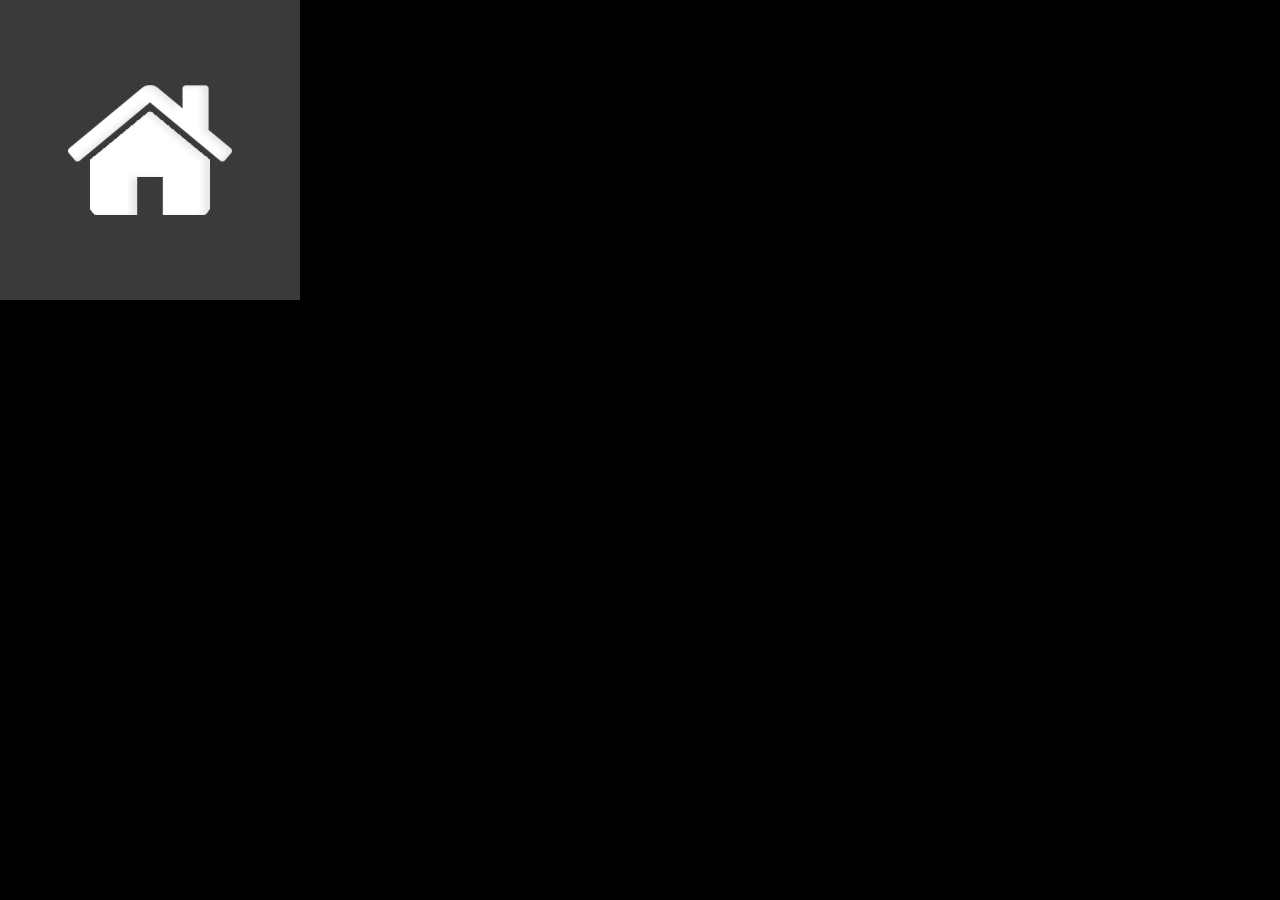
==== home.html @ c483d0d3 "Create home.html" ====
<!DOCTYPE html>
<html lang="pt-br">
<head>
    <meta charset="UTF-8">
    <meta name="viewport" content="width=device-width, initial-scale=1.0">
    <title>home</title>
</head>
<style>

*{
    margin: 0px;
    padding: 0px;
}
body{
    background: black url(imagens/logo-home.jpg) no-repeat;
    height: 100vh;
    width: 100vw;
}
</style>

<body>
    
</body>
</html>
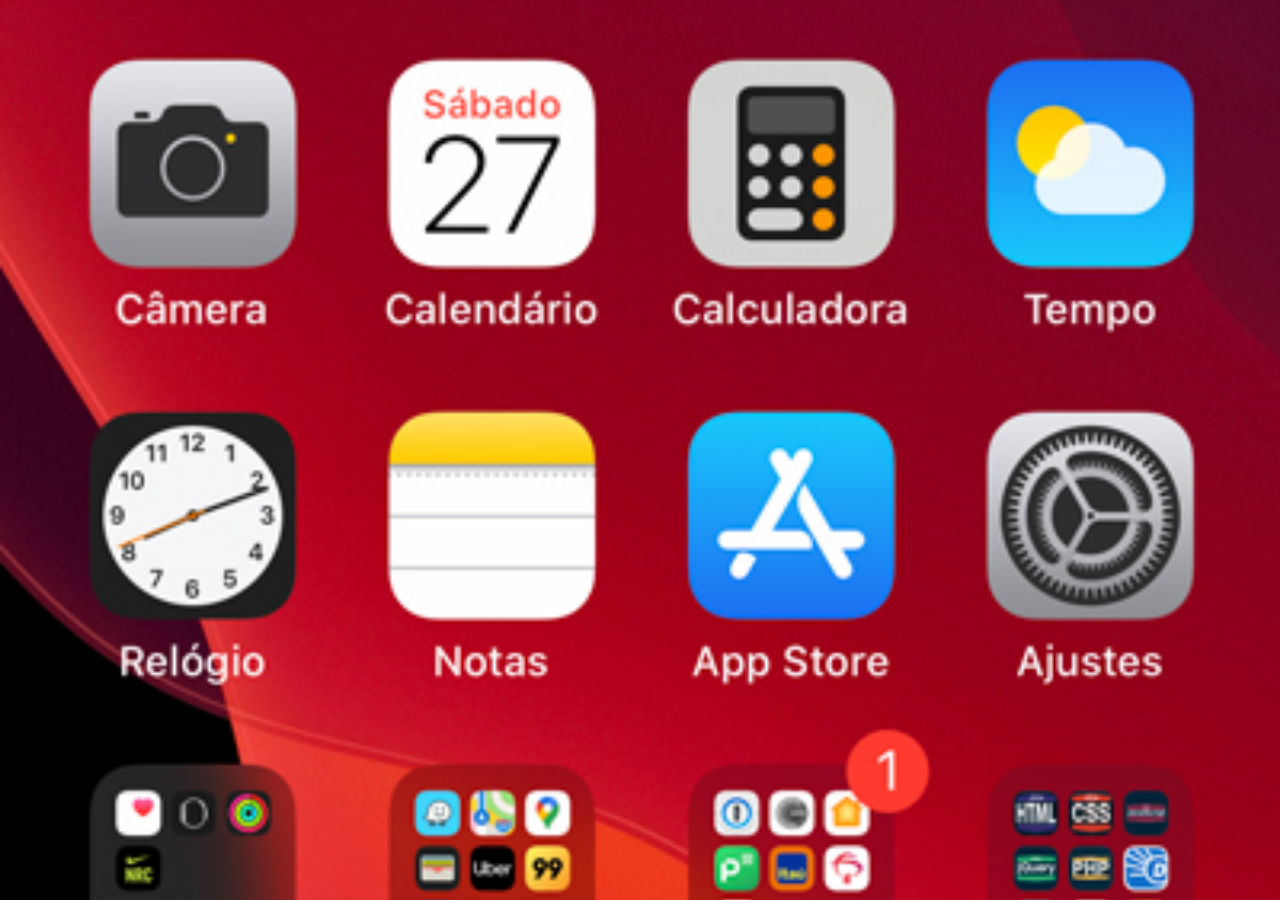
==== commit 6d3f0862: "criei a tela home" ====
--- a/home.html
+++ b/home.html
@@ -12,13 +12,14 @@
     padding: 0px;
 }
 body{
-    background: black url(imagens/logo-home.jpg) no-repeat;
+    background: black url('imagens/tela-home.jpg') no-repeat top center;
     height: 100vh;
     width: 100vw;
+    background-size: cover;
 }
 </style>
 
 <body>
-    
+
 </body>
 </html>